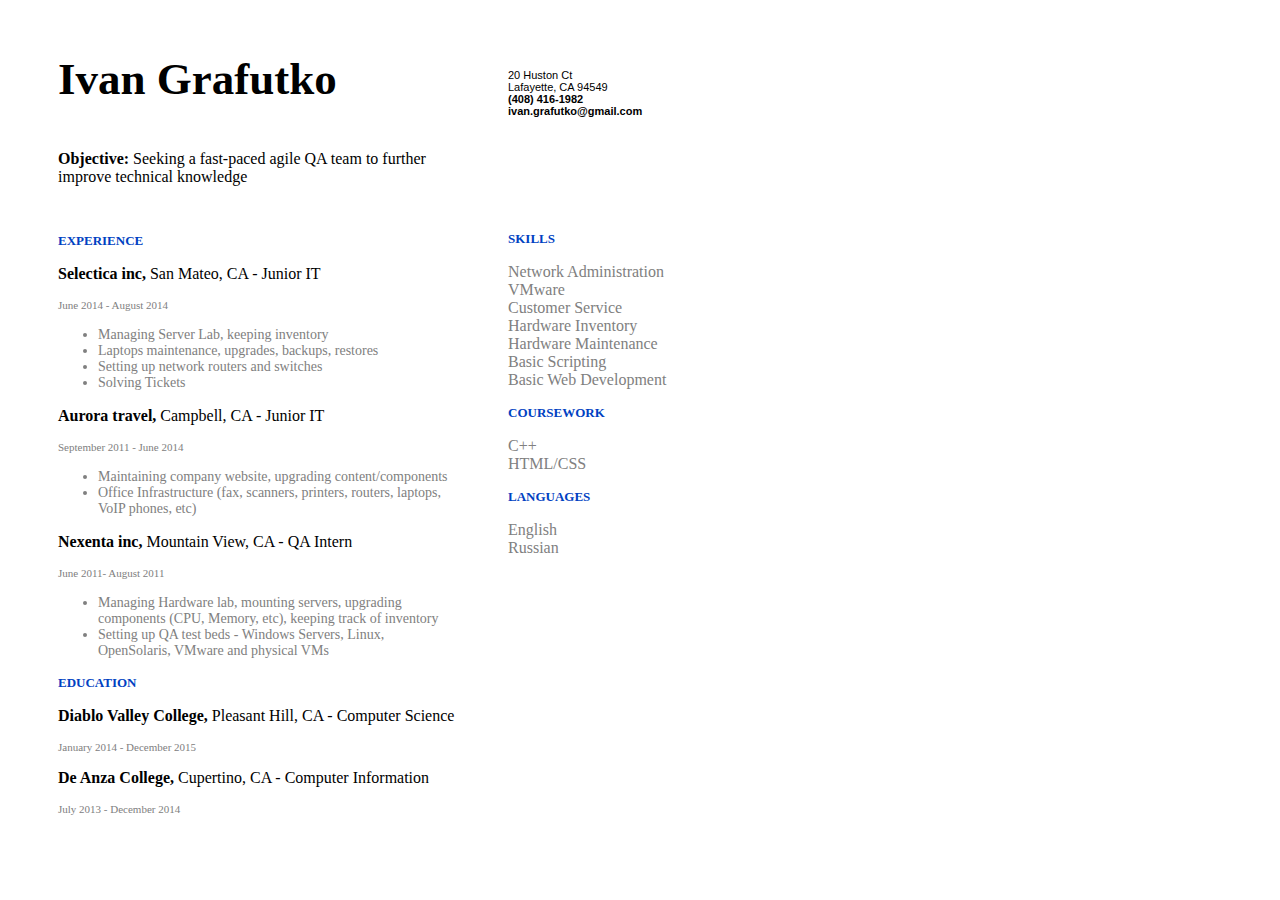
==== index.html @ 098ef546 "Update index.html" ====
<!DOCTYPE html>
<html>
	<head>
		<link rel="stylesheet" href="stylesheets/stylesheet.css">
		<title>Ivan Grafutko's Resume 2016</title>
	</head>
<body><div id="left">
	<p id="first">Ivan Grafutko</p>
			<p><b>Objective:</b> Seeking a fast-paced agile QA team to further improve technical knowledge</p><br>
	<p id="second">EXPERIENCE</p>
			<p id="third"><b>Selectica inc,</b> San Mateo, CA - Junior IT </p>
			<p id="forth">June 2014 - August 2014</p>
		<ul>
			<li>Managing Server Lab,  keeping inventory</li>
			<li>Laptops maintenance, upgrades, backups, restores</li>
			<li>Setting up network routers and switches</li>
			<li>Solving Tickets</li>
		</ul>
			<p id="third"><b>Aurora travel,</b> Campbell, CA - Junior IT</p>
			<p id="forth">September 2011 - June 2014</p>
		<ul>
			<li>Maintaining company website, upgrading content/components</li>
			<li>Office Infrastructure (fax, scanners, printers, routers, laptops, VoIP phones, etc) </li>
		</ul>
			<p id="third"><b>Nexenta inc,</b> Mountain View, CA - QA Intern</p>
			<p id="forth">June 2011- August 2011</p>
		<ul>
			<li>Managing Hardware lab, mounting servers, upgrading components (CPU, Memory, etc), keeping track of inventory</li>
			<li>Setting up QA test beds - Windows Servers, Linux, OpenSolaris, VMware and physical VMs</li>
		</ul>
	<p id="second">EDUCATION</p>
			<p id="third"><b>Diablo Valley College,</b> Pleasant Hill, CA - Computer Science</p>
			<p id="forth">January 2014 - December 2015</p>
			<p id="third"><b>De Anza College,</b> Cupertino, CA - Computer Information</p>
			<p id="forth">July 2013 - December 2014</p>
</div>
<div id="right">
	<p id="sixth">
		20 Huston Ct<br>
		Lafayette, CA 94549<br>
		<b>(408) 416-1982<br>
		ivan.grafutko@gmail.com</b>
	</p><br><br><br><br><br>
	<p id="second">SKILLS</p>
	<p id="seventh">
		Network Administration<br>
		VMware<br>
		Customer Service<br>
		Hardware Inventory<br>
		Hardware  Maintenance<br>
		Basic Scripting<br>
		Basic Web Development
	</p>
	<p id="second">COURSEWORK</p>
	<p id="seventh">
		C++<br>
		HTML/CSS
	</p>
	<p id="second">LANGUAGES</p>
	<p id="seventh">
		English<br>
		Russian
	</p>
	</div>
</body>
</html>
---- stylesheets/stylesheet.css ----
#first {
	font-size: 45px;
	font-weight: bold;
}
#third {
	font-size: 16px;
	font-family: serif;
}
#forth {
	font-size: 11px;
	font-family: serif;
	color: grey;
}
li {
	font-size: 14px;
	font-family: serif;
	color: grey;
}
#second {
	font-size: 13px;
	font-family: verdana;
	color: #0041C2;
	font-weight: bold;
}
#left {
	width: 400px;
	float: left;
	position: relative;
	left: 50px;
}
b {
	font-weight: bold;
}
#right {
	float:left;
	position: relative;
	left: 100px;
	top: 50px;
}
#sixth {
	font-family: sans-serif;
	font-size: 11px;
}
#seventh {
	color: grey;
}
  br {
    line-height: 20px;
 }
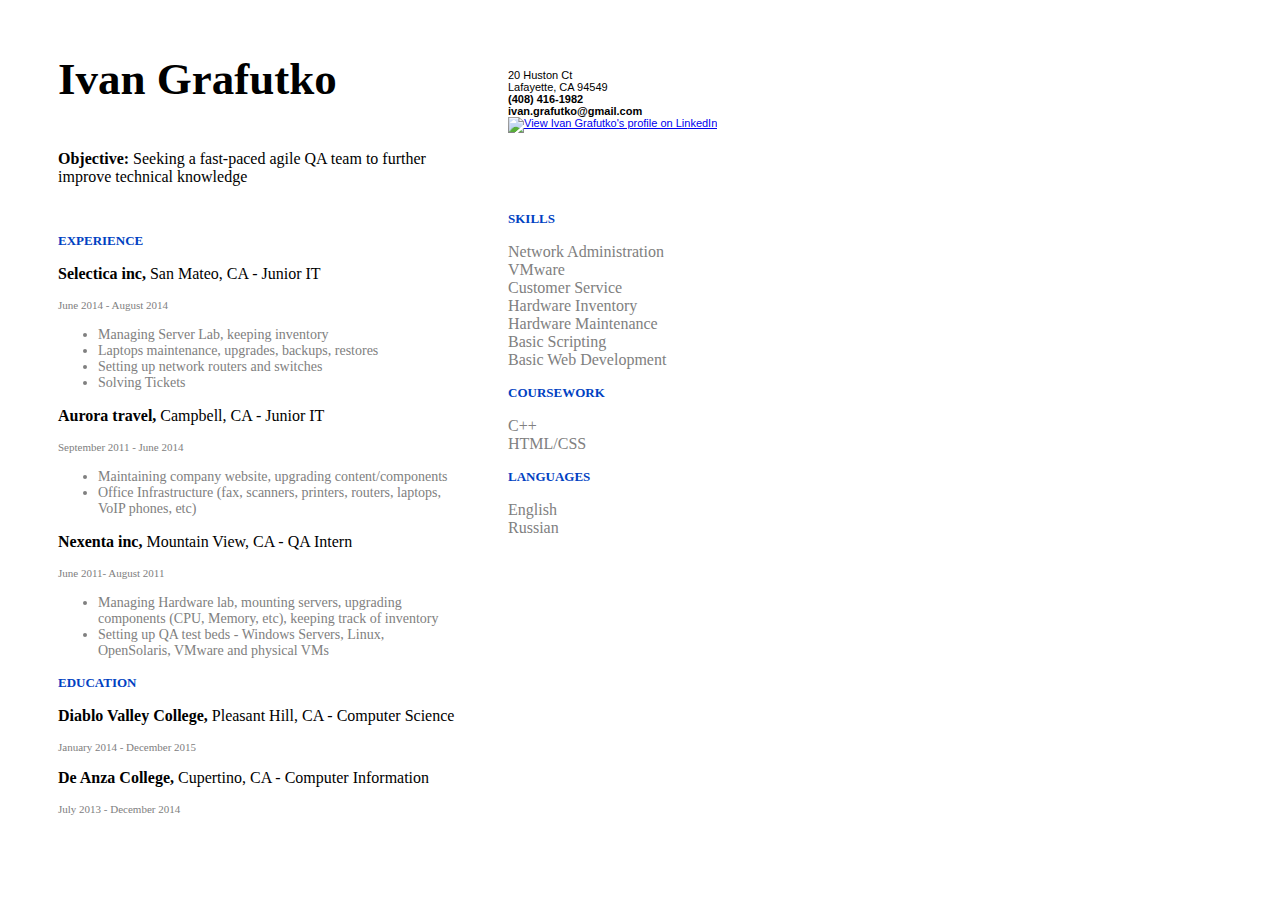
==== commit ada48271: "Update index.html" ====
--- a/index.html
+++ b/index.html
@@ -2,7 +2,7 @@
 <html>
 	<head>
 		<link rel="stylesheet" href="stylesheets/stylesheet.css">
-		<title>Ivan Grafutko's Resume 2016</title>
+		<title>IvanGrafutkoResume2016</title>
 	</head>
 <body><div id="left">
 	<p id="first">Ivan Grafutko</p>
@@ -39,8 +39,11 @@
 		20 Huston Ct<br>
 		Lafayette, CA 94549<br>
 		<b>(408) 416-1982<br>
-		ivan.grafutko@gmail.com</b>
-	</p><br><br><br><br><br>
+		ivan.grafutko@gmail.com</b><br>
+		<a href="https://www.linkedin.com/pub/ivan-grafutko/111/b66/841">
+        <img src="https://static.licdn.com/scds/common/u/img/webpromo/btn_profile_bluetxt_80x15.png" width="80" height="15" border="0" alt="View Ivan Grafutko's profile on LinkedIn">
+		</a>
+	</p><br><br><br>
 	<p id="second">SKILLS</p>
 	<p id="seventh">
 		Network Administration<br>
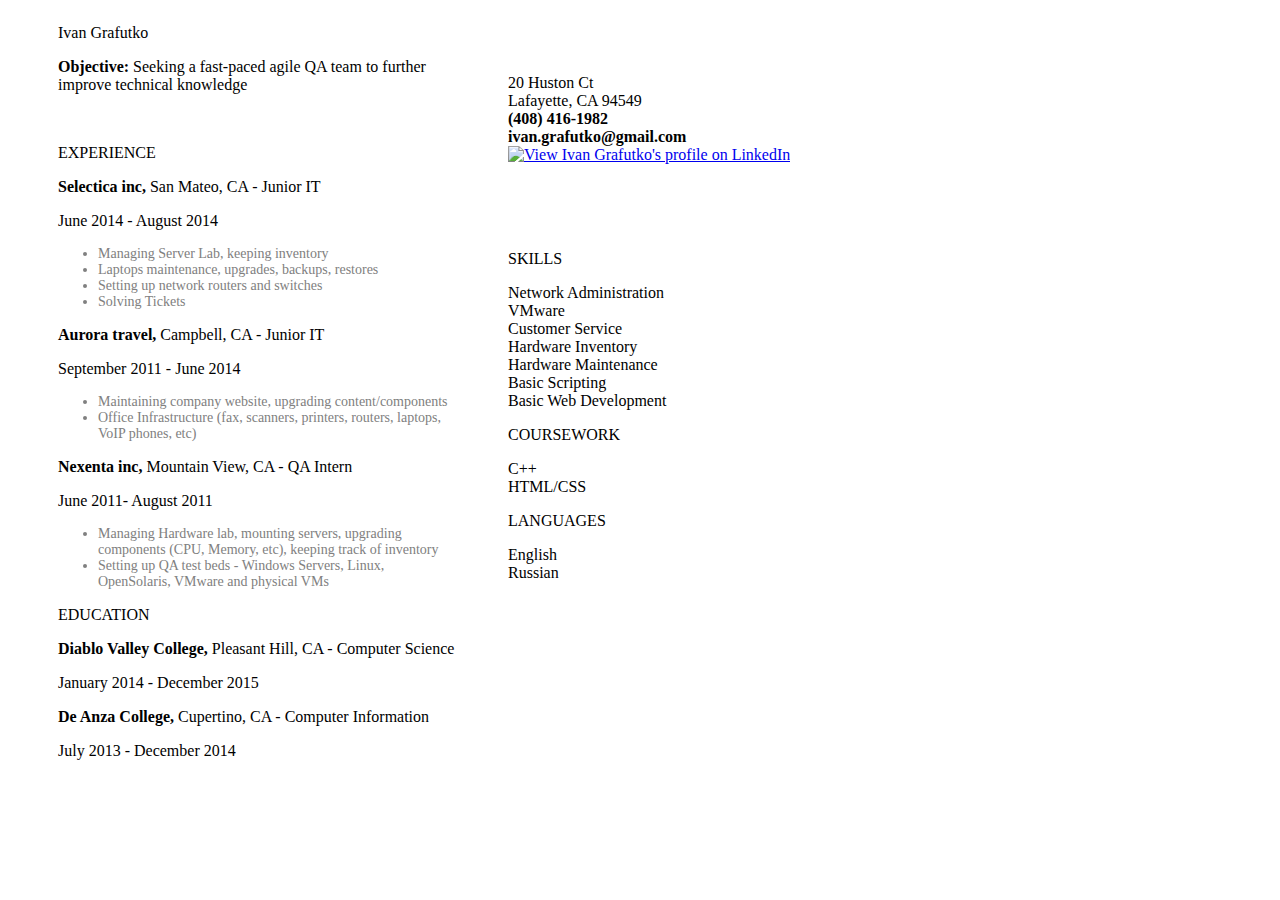
==== commit d73781f1: "Update index.html" ====
--- a/index.html
+++ b/index.html
@@ -5,37 +5,37 @@
 		<title>IvanGrafutkoResume2016</title>
 	</head>
 <body><div id="left">
-	<p id="first">Ivan Grafutko</p>
+	<p id="tittle">Ivan Grafutko</p>
 			<p><b>Objective:</b> Seeking a fast-paced agile QA team to further improve technical knowledge</p><br>
-	<p id="second">EXPERIENCE</p>
-			<p id="third"><b>Selectica inc,</b> San Mateo, CA - Junior IT </p>
-			<p id="forth">June 2014 - August 2014</p>
+	<p class="category">EXPERIENCE</p>
+			<p class="establishment"><b>Selectica inc,</b> San Mateo, CA - Junior IT </p>
+			<p class="date">June 2014 - August 2014</p>
 		<ul>
 			<li>Managing Server Lab,  keeping inventory</li>
 			<li>Laptops maintenance, upgrades, backups, restores</li>
 			<li>Setting up network routers and switches</li>
 			<li>Solving Tickets</li>
 		</ul>
-			<p id="third"><b>Aurora travel,</b> Campbell, CA - Junior IT</p>
-			<p id="forth">September 2011 - June 2014</p>
+			<p class="establishment"><b>Aurora travel,</b> Campbell, CA - Junior IT</p>
+			<p class="date">September 2011 - June 2014</p>
 		<ul>
 			<li>Maintaining company website, upgrading content/components</li>
 			<li>Office Infrastructure (fax, scanners, printers, routers, laptops, VoIP phones, etc) </li>
 		</ul>
-			<p id="third"><b>Nexenta inc,</b> Mountain View, CA - QA Intern</p>
-			<p id="forth">June 2011- August 2011</p>
+			<p class="establishment"><b>Nexenta inc,</b> Mountain View, CA - QA Intern</p>
+			<p class="date">June 2011- August 2011</p>
 		<ul>
 			<li>Managing Hardware lab, mounting servers, upgrading components (CPU, Memory, etc), keeping track of inventory</li>
 			<li>Setting up QA test beds - Windows Servers, Linux, OpenSolaris, VMware and physical VMs</li>
 		</ul>
-	<p id="second">EDUCATION</p>
-			<p id="third"><b>Diablo Valley College,</b> Pleasant Hill, CA - Computer Science</p>
-			<p id="forth">January 2014 - December 2015</p>
-			<p id="third"><b>De Anza College,</b> Cupertino, CA - Computer Information</p>
-			<p id="forth">July 2013 - December 2014</p>
+	<p class="category">EDUCATION</p>
+			<p class="establishment"><b>Diablo Valley College,</b> Pleasant Hill, CA - Computer Science</p>
+			<p class="date">January 2014 - December 2015</p>
+			<p class="establishment"><b>De Anza College,</b> Cupertino, CA - Computer Information</p>
+			<p class="date">July 2013 - December 2014</p>
 </div>
 <div id="right">
-	<p id="sixth">
+	<p id="address">
 		20 Huston Ct<br>
 		Lafayette, CA 94549<br>
 		<b>(408) 416-1982<br>
@@ -44,8 +44,8 @@
         <img src="https://static.licdn.com/scds/common/u/img/webpromo/btn_profile_bluetxt_80x15.png" width="80" height="15" border="0" alt="View Ivan Grafutko's profile on LinkedIn">
 		</a>
 	</p><br><br><br>
-	<p id="second">SKILLS</p>
-	<p id="seventh">
+	<p class="category">SKILLS</p>
+	<p class="list">
 		Network Administration<br>
 		VMware<br>
 		Customer Service<br>
@@ -54,13 +54,13 @@
 		Basic Scripting<br>
 		Basic Web Development
 	</p>
-	<p id="second">COURSEWORK</p>
-	<p id="seventh">
+	<p class="category">COURSEWORK</p>
+	<p class="list">
 		C++<br>
 		HTML/CSS
 	</p>
-	<p id="second">LANGUAGES</p>
-	<p id="seventh">
+	<p class="category">LANGUAGES</p>
+	<p class="list">
 		English<br>
 		Russian
 	</p>
--- a/stylesheets/stylesheet.css
+++ b/stylesheets/stylesheet.css
@@ -1,12 +1,18 @@
-#first {
+#Tittle {
 	font-size: 45px;
 	font-weight: bold;
 }
-#third {
+.Category {
+	font-size: 13px;
+	font-family: verdana;
+	color: #0041C2;
+	font-weight: bold;
+}
+.Establishment {
 	font-size: 16px;
 	font-family: serif;
 }
-#forth {
+.Date {
 	font-size: 11px;
 	font-family: serif;
 	color: grey;
@@ -15,12 +21,6 @@
 	font-size: 14px;
 	font-family: serif;
 	color: grey;
-}
-#second {
-	font-size: 13px;
-	font-family: verdana;
-	color: #0041C2;
-	font-weight: bold;
 }
 #left {
 	width: 400px;
@@ -37,11 +37,11 @@
 	left: 100px;
 	top: 50px;
 }
-#sixth {
+#Address {
 	font-family: sans-serif;
 	font-size: 11px;
 }
-#seventh {
+.List {
 	color: grey;
 }
   br {
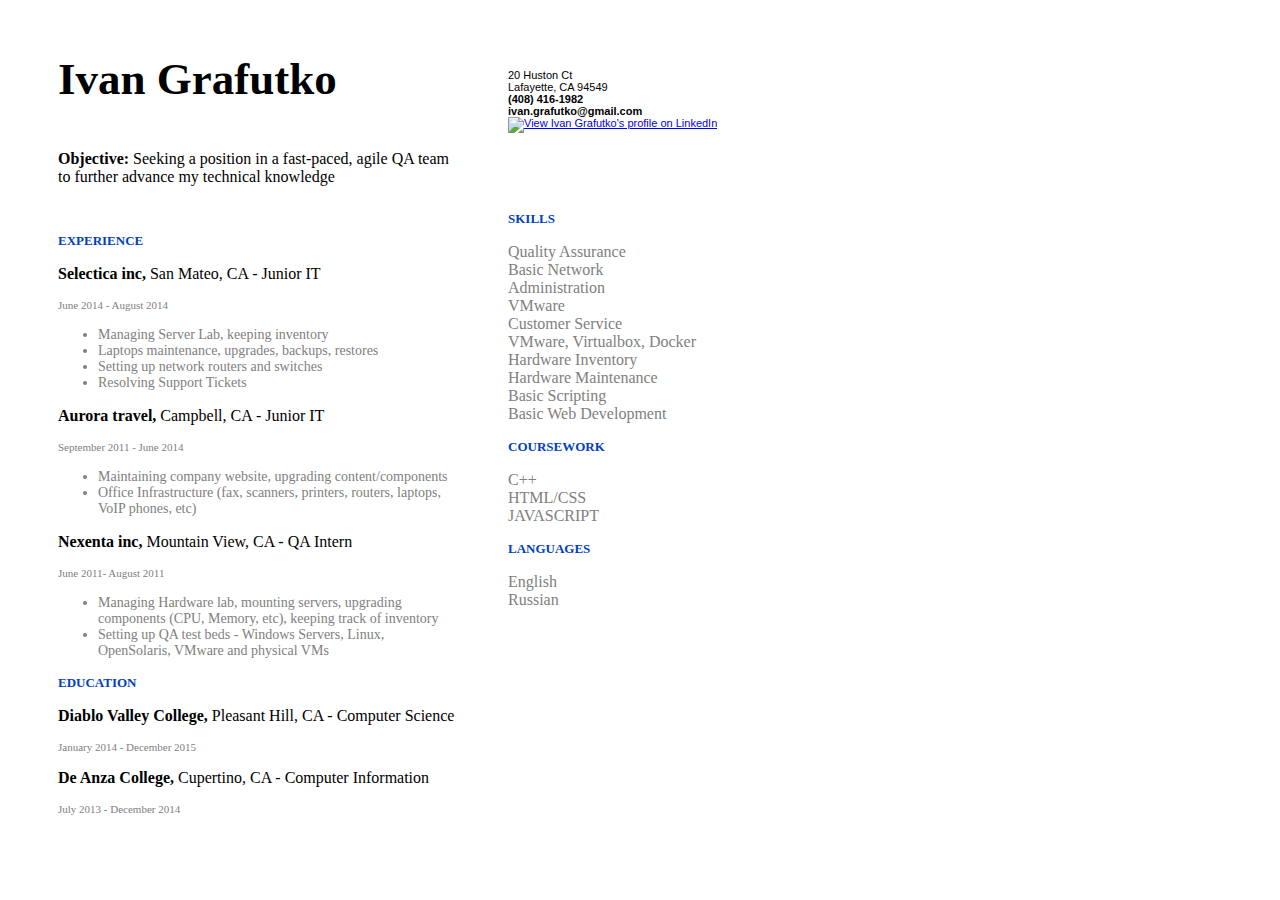
==== commit 029ae700: "Update index.html" ====
--- a/index.html
+++ b/index.html
@@ -6,7 +6,7 @@
 	</head>
 <body><div id="left">
 	<p id="tittle">Ivan Grafutko</p>
-			<p><b>Objective:</b> Seeking a fast-paced agile QA team to further improve technical knowledge</p><br>
+			<p><b>Objective:</b> Seeking a position in a fast-paced, agile QA team to further advance my technical knowledge</p><br>
 	<p class="category">EXPERIENCE</p>
 			<p class="establishment"><b>Selectica inc,</b> San Mateo, CA - Junior IT </p>
 			<p class="date">June 2014 - August 2014</p>
@@ -14,7 +14,7 @@
 			<li>Managing Server Lab,  keeping inventory</li>
 			<li>Laptops maintenance, upgrades, backups, restores</li>
 			<li>Setting up network routers and switches</li>
-			<li>Solving Tickets</li>
+			<li>Resolving Support Tickets</li>
 		</ul>
 			<p class="establishment"><b>Aurora travel,</b> Campbell, CA - Junior IT</p>
 			<p class="date">September 2011 - June 2014</p>
@@ -46,9 +46,11 @@
 	</p><br><br><br>
 	<p class="category">SKILLS</p>
 	<p class="list">
-		Network Administration<br>
+		Quality Assurance<br>
+		Basic Network <br>Administration<br>
 		VMware<br>
 		Customer Service<br>
+		VMware, Virtualbox, Docker<br>
 		Hardware Inventory<br>
 		Hardware  Maintenance<br>
 		Basic Scripting<br>
@@ -57,7 +59,8 @@
 	<p class="category">COURSEWORK</p>
 	<p class="list">
 		C++<br>
-		HTML/CSS
+		HTML/CSS<br>
+		JAVASCRIPT
 	</p>
 	<p class="category">LANGUAGES</p>
 	<p class="list">
--- a/stylesheets/stylesheet.css
+++ b/stylesheets/stylesheet.css
@@ -1,18 +1,18 @@
-#Tittle {
+#tittle {
 	font-size: 45px;
 	font-weight: bold;
 }
-.Category {
+.category {
 	font-size: 13px;
 	font-family: verdana;
 	color: #0041C2;
 	font-weight: bold;
 }
-.Establishment {
+.establishment {
 	font-size: 16px;
 	font-family: serif;
 }
-.Date {
+.date {
 	font-size: 11px;
 	font-family: serif;
 	color: grey;
@@ -37,11 +37,11 @@
 	left: 100px;
 	top: 50px;
 }
-#Address {
+#address {
 	font-family: sans-serif;
 	font-size: 11px;
 }
-.List {
+.list {
 	color: grey;
 }
   br {
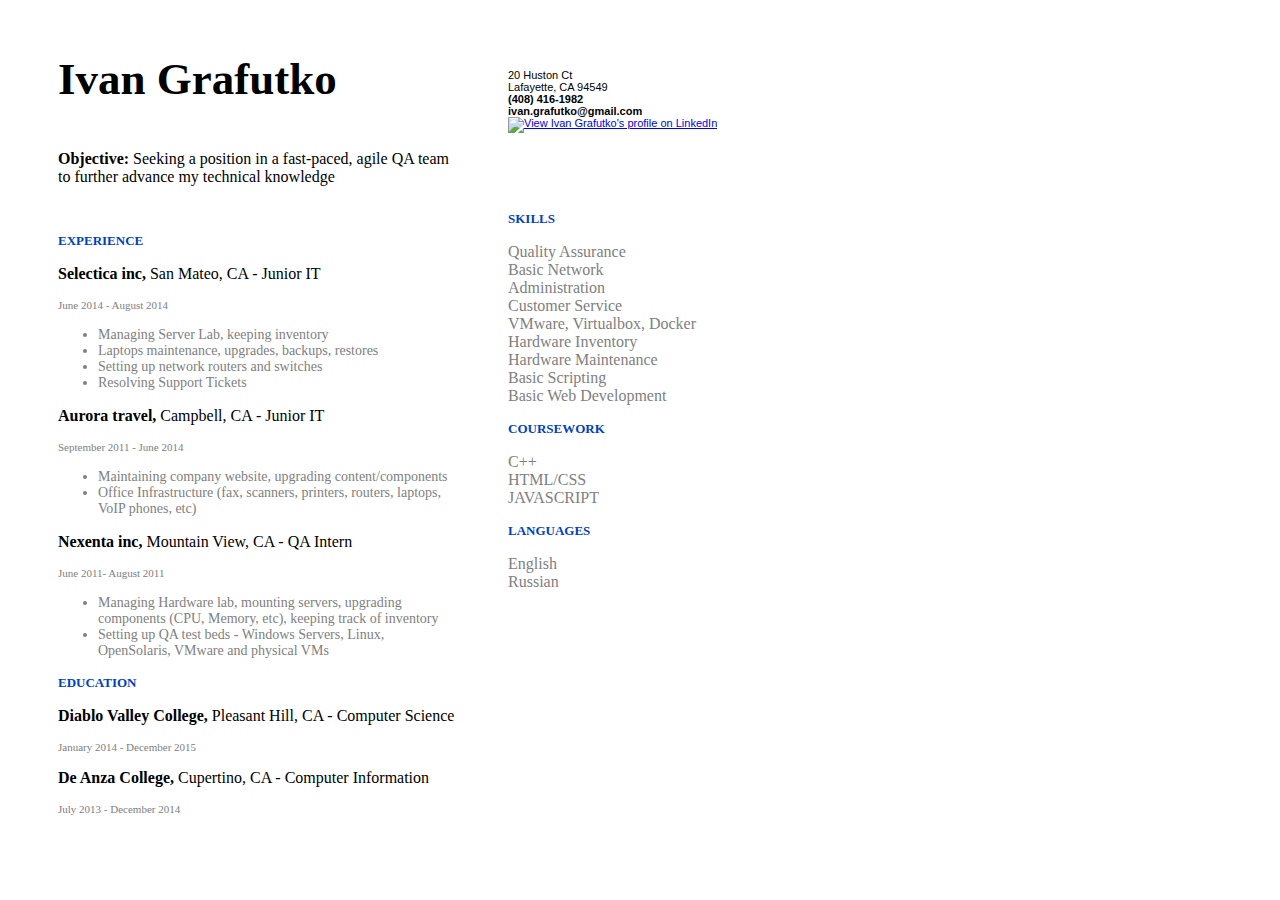
==== commit 5fe82297: "Update index.html" ====
--- a/index.html
+++ b/index.html
@@ -48,7 +48,6 @@
 	<p class="list">
 		Quality Assurance<br>
 		Basic Network <br>Administration<br>
-		VMware<br>
 		Customer Service<br>
 		VMware, Virtualbox, Docker<br>
 		Hardware Inventory<br>
